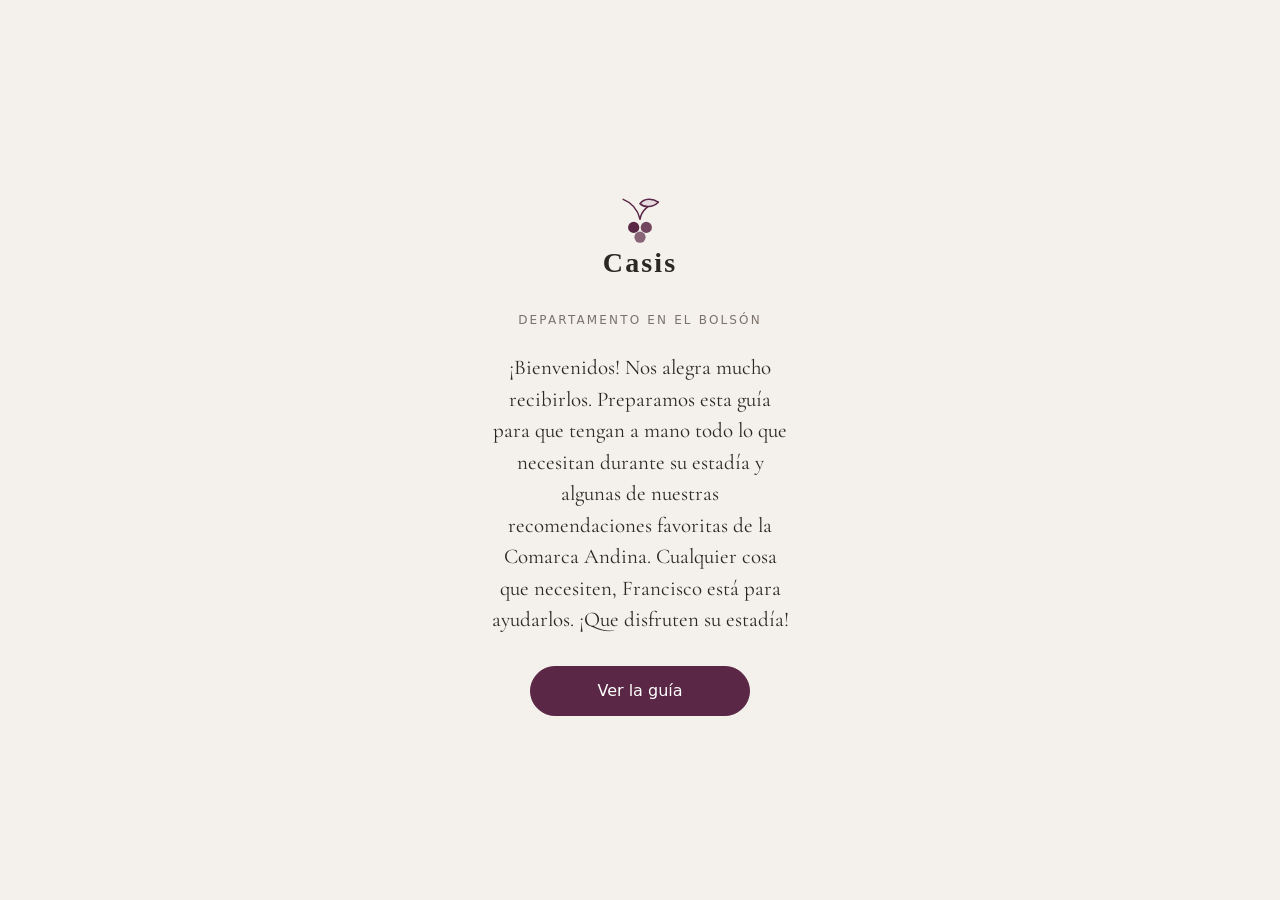
==== casis/index.html @ 6cd5e459 "Guía para huéspedes: Casis y Kalimera Co-Authored-By: Claude Opus 5.5 <noreply@anthropic.com>" ====
<!doctype html>
<html lang="es">
<head>
<meta charset="utf-8">
<meta name="viewport" content="width=device-width, initial-scale=1, viewport-fit=cover">
<title>Casis · Guía</title>
<meta name="description" content="Guía para huéspedes · Casis, Departamento en El Bolsón">
<meta name="theme-color" content="#f4f1ec">
<link rel="manifest" href="manifest.webmanifest">
<link rel="icon" href="../img/icono-casis-192.png">
<link rel="apple-touch-icon" href="../img/icono-casis-180.png">
<meta name="apple-mobile-web-app-capable" content="yes">
<meta name="apple-mobile-web-app-title" content="Casis">
<meta name="apple-mobile-web-app-status-bar-style" content="default">
<link rel="preconnect" href="https://fonts.googleapis.com">
<link rel="preconnect" href="https://fonts.gstatic.com" crossorigin>
<link href="https://fonts.googleapis.com/css2?family=Cormorant+Garamond:wght@500;600&display=swap" rel="stylesheet">
<link rel="stylesheet" href="../styles.css">
</head>
<body>
<div id="app"></div>
<script>window.ALOJAMIENTO = "casis";</script>
<script src="../data.js"></script>
<script src="../app.js"></script>
</body>
</html>
---- styles.css ----
:root {
  --bg: #f4f1ec;
  --surface: #fffdfa;
  --ink: #2b2724;
  --muted: #7b726b;
  --line: #e3dcd2;
  --acento: #5a2846;        /* Casis: tono de rama de casis (provisorio) */
  --acento-suave: #efe5ea;
  --serif: "Cormorant Garamond", Georgia, "Times New Roman", serif;
  --sans: system-ui, -apple-system, "Segoe UI", Roboto, sans-serif;
  --radio: 14px;
}
[data-alojamiento="kalimera"] {
  --bg: #f5efe3;            /* Kalimera: crema y gris pizarra del logo */
  --surface: #fffcf6;
  --line: #e6dccb;
  --acento: #434c4e;
  --acento-suave: #e9e6de;
}
[data-alojamiento="kalimera"] .logo { border-radius: 50%; box-shadow: 0 1px 0 var(--line), 0 10px 30px -18px rgba(40, 45, 46, .35); }
[data-alojamiento="kalimera"] .bienvenida .logo { width: 220px; }
[data-alojamiento="kalimera"] .cabecera .logo { width: 132px; }

* { box-sizing: border-box; margin: 0; padding: 0; }
html { -webkit-text-size-adjust: 100%; }
body {
  background: var(--bg);
  color: var(--ink);
  font: 16px/1.55 var(--sans);
  min-height: 100dvh;
  -webkit-tap-highlight-color: transparent;
}
#app { max-width: 560px; margin: 0 auto; min-height: 100dvh; padding-bottom: env(safe-area-inset-bottom); }
a { color: inherit; }
svg { width: 22px; height: 22px; fill: none; stroke: currentColor; stroke-width: 1.6; stroke-linecap: round; stroke-linejoin: round; flex: none; }

/* ---------- bienvenida ---------- */
.bienvenida {
  min-height: 100dvh; display: flex; flex-direction: column; align-items: center; justify-content: center;
  text-align: center; padding: 48px 28px; gap: 22px;
  animation: aparecer .6s ease both;
}
.bienvenida .logo { width: 168px; height: auto; }
.tipo { font-size: 12px; letter-spacing: .18em; text-transform: uppercase; color: var(--muted); }
.texto-bienvenida { font-family: var(--serif); font-size: 21px; line-height: 1.5; max-width: 30ch; }
@keyframes aparecer { from { opacity: 0; transform: translateY(8px); } }

/* ---------- menú ---------- */
.cabecera { text-align: center; padding: 28px 16px 8px; }
.cabecera .logo { width: 116px; height: auto; }
.cabecera .tipo { margin-top: 6px; }
.menu { display: grid; grid-template-columns: repeat(2, 1fr); gap: 10px; padding: 18px 16px 24px; }
.boton {
  display: flex; flex-direction: column; justify-content: space-between; gap: 18px;
  min-height: 104px; padding: 16px; text-decoration: none;
  background: var(--surface); border: 1px solid var(--line); border-radius: var(--radio);
  font-size: 15px; font-weight: 500; line-height: 1.25;
  transition: transform .12s, border-color .12s;
}
.boton:active { transform: scale(.97); border-color: var(--acento); }
.boton .ico {
  width: 40px; height: 40px; border-radius: 50%; display: grid; place-items: center;
  background: var(--acento-suave); color: var(--acento);
}
.boton:last-child:nth-child(odd) { grid-column: span 2; min-height: 0; flex-direction: row; align-items: center; }
.pie { text-align: center; padding: 0 16px 32px; }
.pie a { display: inline-flex; gap: 8px; align-items: center; color: var(--acento); text-decoration: none; font-weight: 500; }

/* ---------- sección ---------- */
.barra {
  position: sticky; top: 0; z-index: 2; display: flex; align-items: center; gap: 10px;
  padding: 12px 16px; padding-top: max(12px, env(safe-area-inset-top));
  background: color-mix(in srgb, var(--bg) 92%, transparent); backdrop-filter: blur(8px);
  border-bottom: 1px solid var(--line);
}
.barra h1 { flex: 1; font-family: var(--serif); font-weight: 600; font-size: 24px; line-height: 1.15; }
.barra .ico { color: var(--acento); }
.volver {
  width: 40px; height: 40px; border-radius: 50%; display: grid; place-items: center;
  background: var(--surface); border: 1px solid var(--line); flex: none;
}
.tabs {
  display: flex; gap: 6px; padding: 12px 16px 0; overflow-x: auto; scrollbar-width: none;
}
.tabs::-webkit-scrollbar { display: none; }
.tabs a {
  flex: none; padding: 8px 14px; border-radius: 999px; text-decoration: none; font-size: 14px;
  border: 1px solid var(--line); background: var(--surface); color: var(--muted);
}
.tabs a.activa { background: var(--acento); border-color: var(--acento); color: #fff; }
.contenido { padding: 14px 16px 40px; display: flex; flex-direction: column; gap: 10px; animation: aparecer .3s ease both; }

.card {
  background: var(--surface); border: 1px solid var(--line); border-radius: var(--radio);
  padding: 16px; display: flex; flex-direction: column; gap: 10px;
}
.card h3 { font-family: var(--serif); font-size: 20px; font-weight: 600; line-height: 1.2; }
.sub { font-size: 12px; letter-spacing: .14em; text-transform: uppercase; color: var(--muted); font-weight: 600; margin: 14px 2px 0; }
.sub:first-child { margin-top: 2px; }
.etq { font-size: 11px; letter-spacing: .14em; text-transform: uppercase; color: var(--acento); font-weight: 600; }
.nota { font-size: 14px; color: var(--muted); }
.pendiente { font-size: 14px; color: var(--muted); font-style: italic; padding: 10px 12px; border: 1px dashed var(--line); border-radius: 10px; }
.grande { font-size: 22px; font-weight: 500; }
.mono { font-family: ui-monospace, "SF Mono", Menlo, Consolas, monospace; letter-spacing: .02em; }
.cita { font-family: var(--serif); font-size: 20px; line-height: 1.5; }

.list { list-style: none; display: flex; flex-direction: column; gap: 8px; }
.list li { position: relative; padding-left: 16px; }
.list li::before { content: ""; position: absolute; left: 2px; top: .7em; width: 5px; height: 5px; border-radius: 50%; background: var(--acento); opacity: .6; }
.numerada { counter-reset: n; gap: 14px; }
.numerada li { padding-left: 34px; counter-increment: n; }
.numerada li::before {
  content: counter(n); width: 24px; height: 24px; top: 0; left: 0; opacity: 1; display: grid; place-items: center;
  background: var(--acento-suave); color: var(--acento); font-size: 13px; font-weight: 600;
}
.emergs li, .fiestas li { padding-left: 0; display: flex; justify-content: space-between; align-items: center; gap: 12px; padding-bottom: 8px; border-bottom: 1px solid var(--line); }
.emergs li:last-child, .fiestas li:last-child { border-bottom: 0; padding-bottom: 0; }
.emergs li::before, .fiestas li::before { display: none; }
.nums { display: flex; flex-wrap: wrap; justify-content: flex-end; gap: 6px; }
.num { padding: 6px 10px; border-radius: 8px; background: var(--acento-suave); color: var(--acento); text-decoration: none; font-weight: 600; font-size: 14px; white-space: nowrap; }
.fiestas small { display: block; color: var(--muted); font-size: 13px; }
.cuando { font-size: 13px; color: var(--acento); font-weight: 600; white-space: nowrap; }

.horarios { display: grid; grid-template-columns: 1fr 1fr; gap: 10px; }
.horarios > div { background: var(--surface); border: 1px solid var(--line); border-radius: var(--radio); padding: 16px; display: flex; flex-direction: column; gap: 4px; }
.horarios strong { font-family: var(--serif); font-size: 38px; font-weight: 600; line-height: 1; color: var(--acento); }
.horarios small { color: var(--muted); font-size: 13px; line-height: 1.4; }

.wifi { background: var(--surface); border: 1px solid var(--line); border-radius: var(--radio); padding: 22px 18px; display: flex; flex-direction: column; gap: 4px; }
.wifi .grande { margin-bottom: 12px; word-break: break-all; }

.grilla-2 { display: grid; grid-template-columns: 1fr 1fr; gap: 10px; }
.grilla-2 .card { padding: 14px; }
.grilla-2 .card h3 { font-size: 18px; }
.grilla-2 .list { font-size: 14px; gap: 5px; }
@media (max-width: 360px) { .grilla-2 { grid-template-columns: 1fr; } }

.foto { width: 100%; border-radius: var(--radio); display: block; }

/* ---------- botones y enlaces ---------- */
.acciones { display: flex; flex-wrap: wrap; gap: 8px; }
.btn-primario, .btn-secundario {
  display: inline-flex; align-items: center; justify-content: center; gap: 10px;
  min-height: 50px; padding: 0 22px; border-radius: 999px; text-decoration: none;
  font: 500 16px var(--sans); border: 1px solid var(--acento); cursor: pointer;
}
.btn-primario { background: var(--acento); color: #fff; }
.btn-secundario { background: transparent; color: var(--acento); }
.btn-primario.grande { min-width: 220px; margin-top: 8px; }
.btn-primario.ok { background: #3d6b4f; border-color: #3d6b4f; }
.wifi .btn-primario, .card > .btn-primario, .contenido > .btn-primario { width: 100%; }
.acciones .btn-primario, .acciones .btn-secundario { flex: 1; }
.chip {
  display: inline-flex; align-items: center; gap: 6px; padding: 6px 12px; border-radius: 999px;
  border: 1px solid var(--line); text-decoration: none; font-size: 13px; color: var(--acento); white-space: nowrap; vertical-align: middle;
}
.chip svg, .link svg { width: 15px; height: 15px; }
.link { display: inline-flex; align-items: center; gap: 4px; color: var(--acento); font-weight: 500; font-size: 15px; text-underline-offset: 3px; }
.contenido > .link { align-self: flex-start; padding: 4px 2px; }
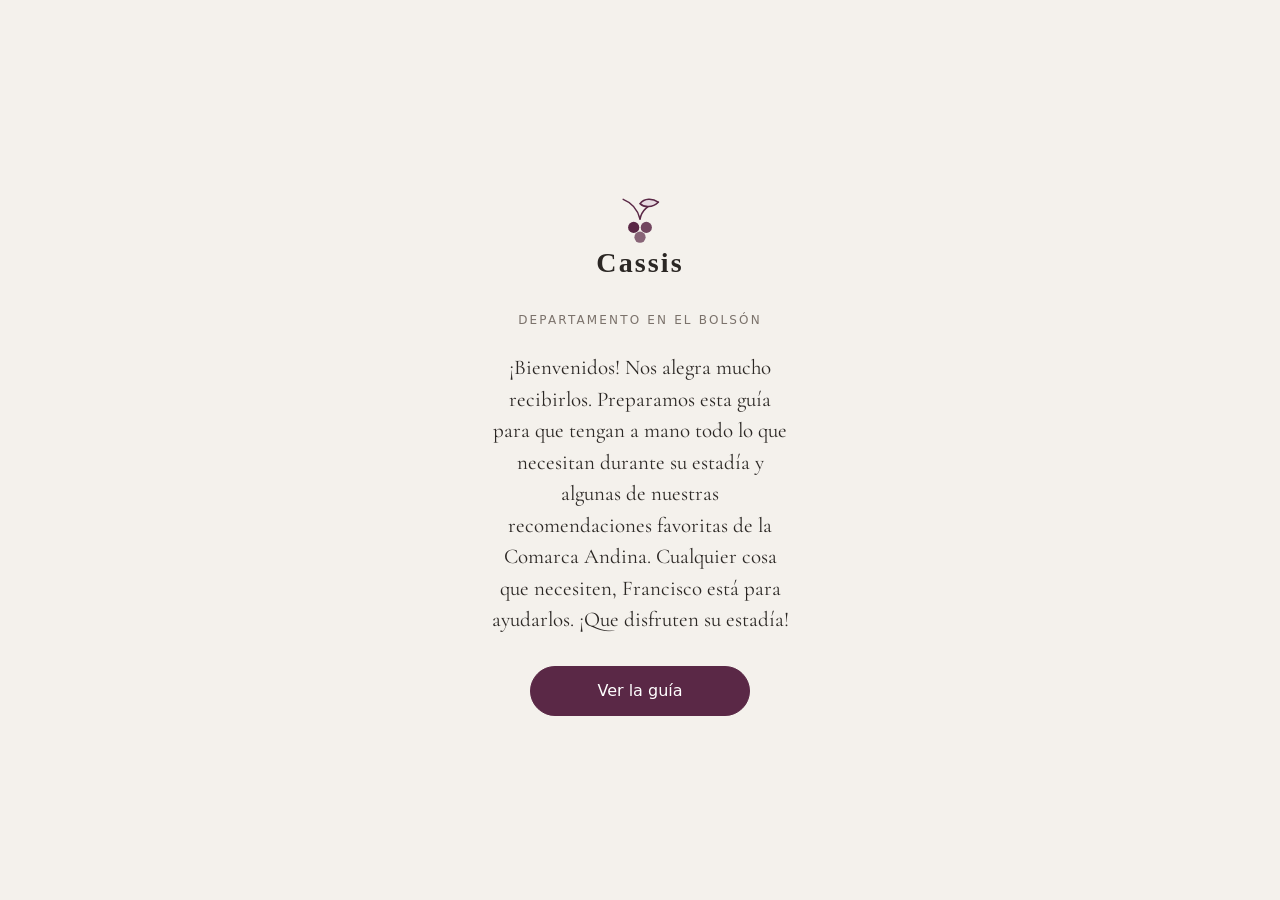
==== commit 488e6ce1: "Nombre visible: Cassis Co-Authored-By: Claude Opus 5.5 <noreply@anthropic.com>" ====
--- a/casis/index.html
+++ b/casis/index.html
@@ -3,14 +3,14 @@
 <head>
 <meta charset="utf-8">
 <meta name="viewport" content="width=device-width, initial-scale=1, viewport-fit=cover">
-<title>Casis · Guía</title>
-<meta name="description" content="Guía para huéspedes · Casis, Departamento en El Bolsón">
+<title>Cassis · Guía</title>
+<meta name="description" content="Guía para huéspedes · Cassis, Departamento en El Bolsón">
 <meta name="theme-color" content="#f4f1ec">
 <link rel="manifest" href="manifest.webmanifest">
 <link rel="icon" href="../img/icono-casis-192.png">
 <link rel="apple-touch-icon" href="../img/icono-casis-180.png">
 <meta name="apple-mobile-web-app-capable" content="yes">
-<meta name="apple-mobile-web-app-title" content="Casis">
+<meta name="apple-mobile-web-app-title" content="Cassis">
 <meta name="apple-mobile-web-app-status-bar-style" content="default">
 <link rel="preconnect" href="https://fonts.googleapis.com">
 <link rel="preconnect" href="https://fonts.gstatic.com" crossorigin>
--- a/styles.css
+++ b/styles.css
@@ -4,7 +4,7 @@
   --ink: #2b2724;
   --muted: #7b726b;
   --line: #e3dcd2;
-  --acento: #5a2846;        /* Casis: tono de rama de casis (provisorio) */
+  --acento: #5a2846;        /* Cassis: tono de rama de casis (provisorio) */
   --acento-suave: #efe5ea;
   --serif: "Cormorant Garamond", Georgia, "Times New Roman", serif;
   --sans: system-ui, -apple-system, "Segoe UI", Roboto, sans-serif;
